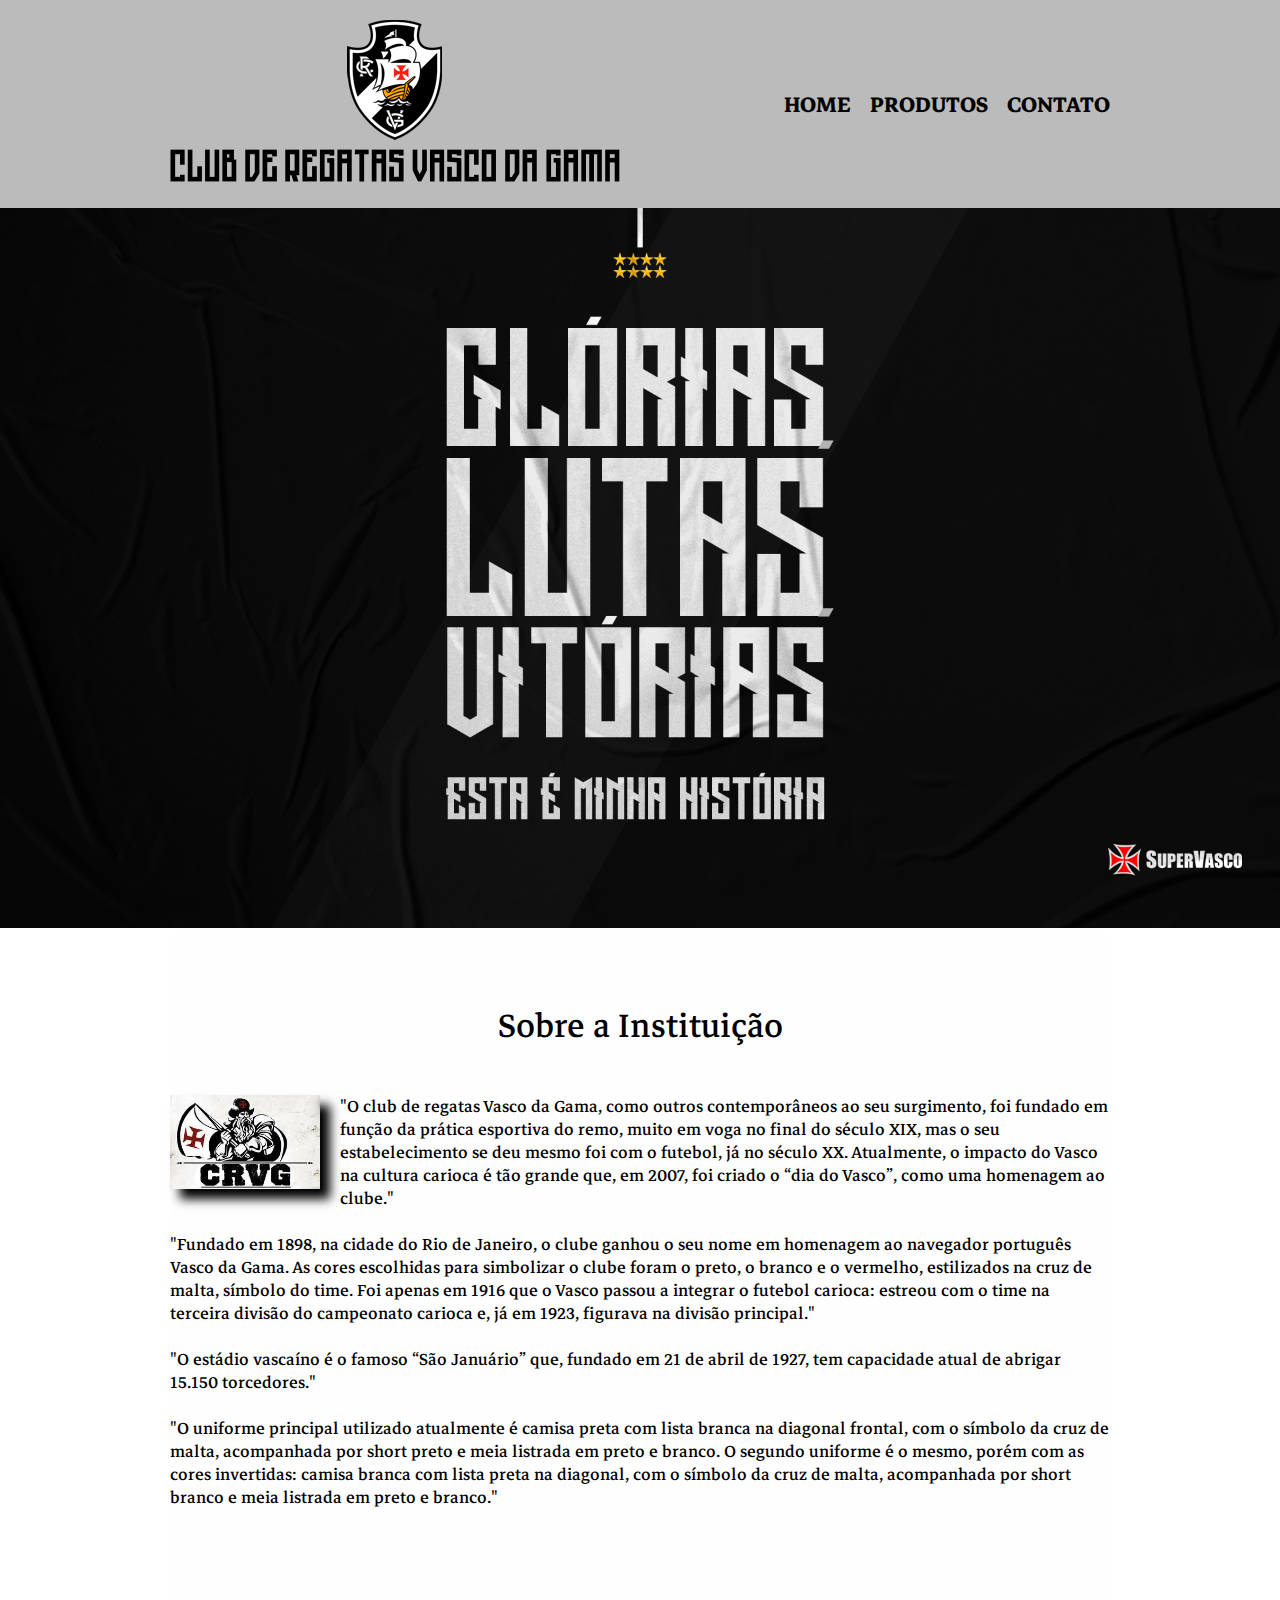
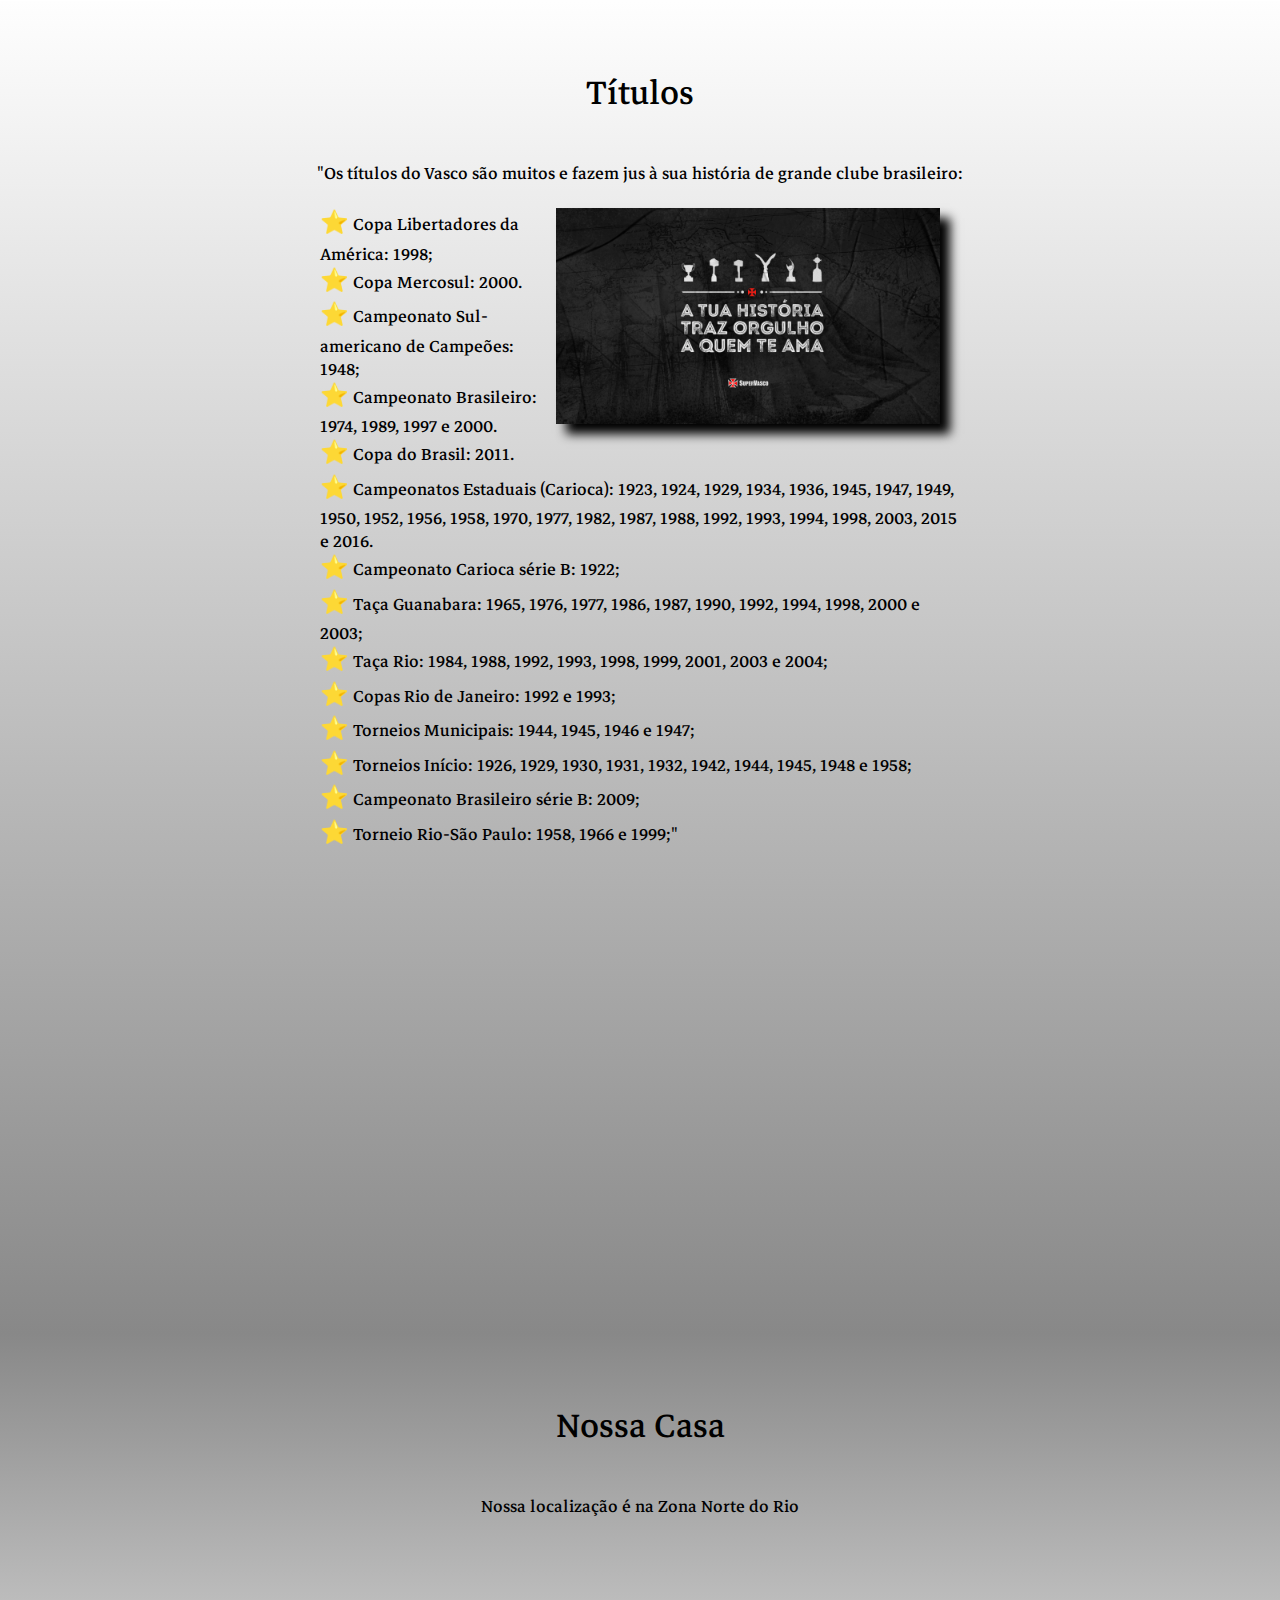
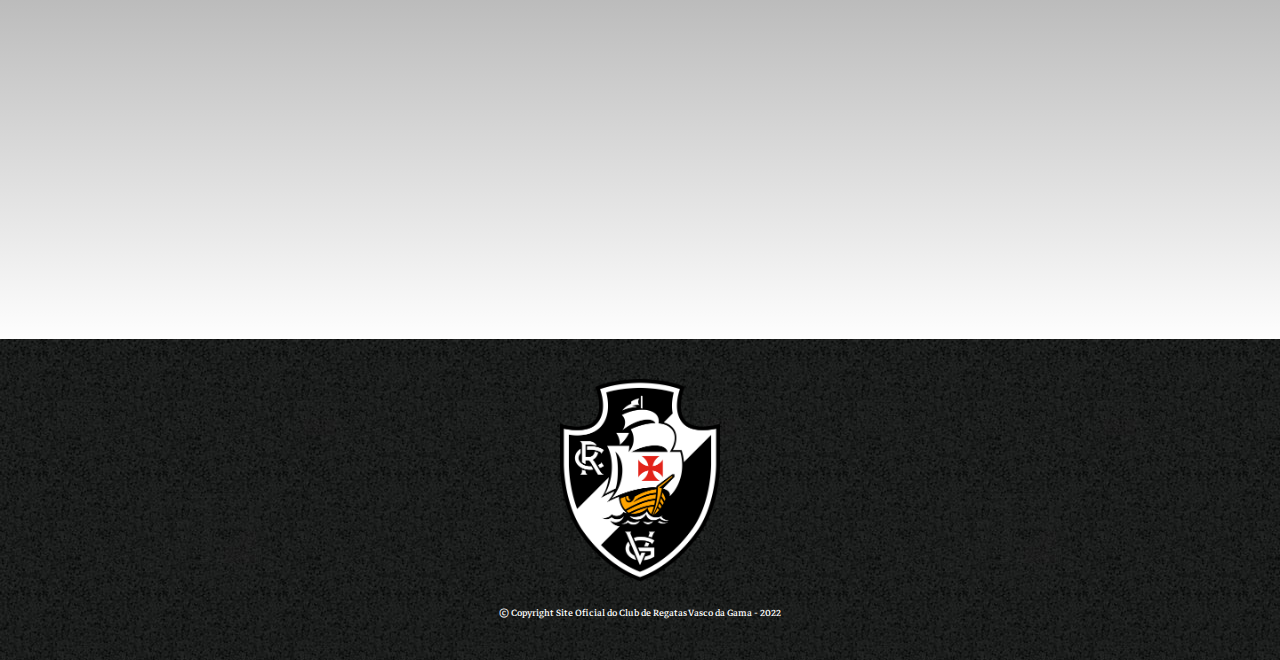
==== Projeto Vasco da Gama - HTML e CSS/index.html @ 01bf9816 "Criado projeto de um site do Club de Regatas Vasco da Gama HTML e CSS" ====
<!DOCTYPE html>
<html lang="pt-br">
<head>
    <meta charset="UTF-8">
    <meta name="viewport" content="width=device-width"> 
    <title>Site Oficial - C.R. Vasco da Gama</title>
    <link rel="stylesheet" href="reset.css">
    <link rel="stylesheet" href="style-home.css">
    <link rel="preconnect" href="https://fonts.googleapis.com">
<link rel="preconnect" href="https://fonts.gstatic.com" crossorigin>
<link href="https://fonts.googleapis.com/css2?family=Markazi+Text:wght@500&display=swap" rel="stylesheet">
</head>
<body>
    <header>
        <div class="caixa">
            <h1><img src="logo-e-nome.png"></h1>

            <nav>
                <ul>
                    <li><a href="index.html">Home</a></li>
                    <li><a href="produtos.html">Produtos</a></li>
                    <li><a href="contato.html">Contato</a></li>
                </ul>
            </nav>
        </div> 
    </header>

    <img class="banner" src="vasco-wallpaper.png">

    <main>
        <section class="principal">
            <h2 class="titulo-principal">Sobre a Instituição</h2>

            <img class="almirante" src="almirante.jpg" alt="imagem do almirante">
    
            <p>"O <strong>club de regatas Vasco da Gama</strong>, como outros contemporâneos ao seu surgimento, foi fundado em função da prática esportiva do remo, muito em voga no final do século XIX, mas o seu estabelecimento se deu mesmo foi com o futebol, já no século XX. Atualmente, o impacto do Vasco na cultura carioca é tão grande que, em 2007, foi criado o “dia do Vasco”, como uma homenagem ao clube."</p>
    
            <p>"Fundado em 1898, na cidade do Rio de Janeiro, o clube ganhou o seu nome em homenagem ao navegador português Vasco da Gama. As cores escolhidas para simbolizar o clube foram o preto, o branco e o vermelho, estilizados na cruz de malta, símbolo do time. Foi apenas em 1916 que o Vasco passou a integrar o futebol carioca: estreou com o time na terceira divisão do campeonato carioca e, já em 1923, figurava na divisão principal."</p>
    
            <p>"O estádio vascaíno é o famoso “São Januário” que, fundado em 21 de abril de 1927, tem capacidade atual de abrigar 15.150 torcedores."</p>
    
            <p>"O uniforme principal utilizado atualmente é camisa preta com lista branca na diagonal frontal, com o símbolo da cruz de malta, acompanhada por short preto e meia listrada em preto e branco. O segundo uniforme é o mesmo, porém com as cores invertidas: camisa branca com lista preta na diagonal, com o símbolo da cruz de malta, acompanhada por short branco e meia listrada em preto e branco."</p>
        </section>
        
        <section class="titulos">
            <h3 class="titulo-principal">Títulos</h3>
            <p id="idTitulo">"Os títulos do Vasco são muitos e fazem jus à sua história de grande clube brasileiro:</p>
    
            <div class="conteudo-titulos">

                <img src="titulos.png" class="imagem-titulos">

                <p class="t"> Copa Libertadores da América: 1998;</p>
                <p class="t"> Copa Mercosul: 2000.</p>
                <p class="t"> Campeonato Sul-americano de Campeões: 1948;</p>
                <p class="t"> Campeonato Brasileiro: 1974, 1989, 1997 e 2000.</p>
                <p class="t"> Copa do Brasil: 2011.</p>
                <p class="t"> Campeonatos Estaduais (Carioca): 1923, 1924, 1929, 1934, 1936, 1945, 1947, 1949, 1950, 1952, 1956, 1958, 1970, 1977, 1982, 1987, 1988, 1992, 1993, 1994, 1998, 2003, 2015 e 2016.</p>
                <p class="t"> Campeonato Carioca série B: 1922;</p>
                <p class="t"> Taça Guanabara: 1965, 1976, 1977, 1986, 1987, 1990, 1992, 1994, 1998, 2000 e 2003;</p>
                <p class="t"> Taça Rio: 1984, 1988, 1992, 1993, 1998, 1999, 2001, 2003 e 2004;</p>
                <p class="t"> Copas Rio de Janeiro: 1992 e 1993;</p>
                <p class="t"> Torneios Municipais: 1944, 1945, 1946 e 1947;</p>
                <p class="t"> Torneios Início: 1926, 1929, 1930, 1931, 1932, 1942, 1944, 1945, 1948 e 1958;</p>
                <p class="t"> Campeonato Brasileiro série B: 2009;</p>
                <p class="t"> Torneio Rio-São Paulo: 1958, 1966 e 1999;"</p> 
            </div>
            
            <div class="video">
                <iframe width="100%" height="315" src="https://www.youtube.com/embed/gGIVrmWJOHM" title="YouTube video player" frameborder="0" allow="accelerometer; autoplay; clipboard-write; encrypted-media; gyroscope; picture-in-picture" allowfullscreen></iframe>
            </div>
            
        </section>

        <section class="mapa">
            <h3 class="titulo-principal">Nossa Casa</h3>
            <p>Nossa localização é na Zona Norte do Rio</p>
            <div class="mapa-conteudo">
                <iframe src="https://www.google.com/maps/embed?pb=!1m18!1m12!1m3!1d3675.601904020383!2d-43.230231384506055!3d-22.891159843069786!2m3!1f0!2f0!3f0!3m2!1i1024!2i768!4f13.1!3m3!1m2!1s0x997eea386659df%3A0x915e7bfd2cc5d456!2zRXN0w6FkaW8gU8OjbyBKYW51w6FyaW8!5e0!3m2!1spt-BR!2sbr!4v1668106810509!5m2!1spt-BR!2sbr" width="100%" height="300" style="border:0;" allowfullscreen="" loading="lazy" referrerpolicy="no-referrer-when-downgrade"></iframe>
            </div>
            
        </section>

    </main>

    <footer>
        <img id="escudorodape" src="escudo.png">
        <p class="copyright">&copy; Copyright Site Oficial do Club de Regatas Vasco da Gama - 2022</p>
    </footer>

</body>
</html>
---- Projeto Vasco da Gama - HTML e CSS/style-home.css ----
body {
    font-family: 'Markazi Text', serif;
    font-size: 23px;
}

header {
    background: #BBBBBB;
    padding: 20px 0;
}

.caixa {
    position: relative;
    width: 940px;
    margin: 0 auto;
}

nav {
    position: absolute;
    top: 70px;
    right: 0;
}

nav li {
    display: inline;
    margin: 0 0 0 15px;
}

nav a {
    text-transform: uppercase;
    color: #000000;
    font-weight: bold;
    font-size: 30px;
    text-decoration: none;
}

nav a:hover {
    color: #C78C19;
    text-decoration: underline;
}

.produtos li {
    display: inline-block;
    text-align: center;
    width: 30%;
    height: 470px;
    vertical-align: top;
    margin: 0 1.5%;
    padding: 30px 20px;
    box-sizing: border-box;
    border: 2px solid #000000;
    border-radius: 10px;
}

.produtos li:hover {
    border-color: #C78C19;
}

.produtos li:active {
    border-color: #088C19;
}

.produtos li:hover h2 {
    font-size: 40px;
}

.produtos {
    width: 1007px;
    margin: 0 auto;
    padding: 50px 0;
}

.produtos h2 {
    font-size: 30px;
    font-weight: bold;
}

.produto-descricao {
    font-size: 18px;
}

#socio2 {
    width: 200px;
}

#prod {
    width: 275px;
}

#tour {
    width: 260px;
    height: 335px;
}

footer {
    text-align: center;
    background: url(bg.jpg);
    padding: 40px 0;
}

#escudorodape {
    width: 160px;
}

.copyright {
    color: #FFFFFF;
    font-size: 13px;
    margin: 20px 0 0;
}

main {
    
}

form {
    margin: 40px 0;
}

form label, form legend {
    display: block;
    font-size: 20px;
    margin: 0 0 10px;
}

.input-padrao {
    display: block;
    margin: 0 0 20px;
    padding: 10px 25px;
    width: 50%;
}

.checkbox {
    margin: 20px 0;
}

.enviar {
    width: 40%;
    padding: 15px 0;
    background: orange;
    color: white;
    font-weight: bold;
    font-size: 18px;
    border: none;
    border-radius: 5px;
    transition: 1s all;
    cursor: pointer;
}

.enviar:hover {
    background: darkorange;
    transform: scale(1.2);
}

table {
    margin: 20px 0 40px;
}

thead {
    background: #555555;
    color: white;
    font-weight: bold;
}

td, th {
    border: 1px solid #000000;
    padding: 8px 15px;
}

.banner {
    width: 100%;
}

.principal {
    padding: 3em 0;
    background: #FEFEFE;
    width: 940px;
    margin: 0 auto;
}

.titulos {
    padding: 3em 0;
    background: linear-gradient(#FEFEFE, #888888);
}

.t:before {
    line-height: 1.5;
    content: "⭐";
}

.titulo-principal {
    text-align: center;
    font-size: 2em;
    margin: 0 0 1em;
    clear: left;
}

.principal p {
    margin: 0 0 1em;
}

.conteudo-titulos {
    width: 640px;
    margin: 0 auto;
}

.lista-titulos {
    width: 40%;
    display: inline-block;
    vertical-align: top;
}

.imagem-titulos {
    width: 60%;
    box-shadow: 10px 10px 10px #000000;
    float: right;
    margin: 0 20px 20px 0;
}

.almirante {
    width: 150px;
    float: left;
    margin: 0 20px 20px 0;
    box-shadow: 10px 10px 10px #000000;
}

.mapa {
    padding: 3em 0;
    background: linear-gradient(#888888, #FEFEFE);
}

.mapa p{
    margin: 0 0 2em;
    text-align: center;
}

.mapa-conteudo {
    width: 940px;
    margin: 0 auto;
}

.video {
    width: 560px;
    margin: 2em auto;
}

#idTitulo {
    text-align: center;
    margin: 1em;
}

@media screen and (max-width: 480px) {
    .caixa, .principal, .conteudo-titulos, .mapa-conteudo, .video {
        width: auto;
    }

    h1 {
        text-align: center;
    }

    nav {
        position: static;
    }

    .lista-titulos, .imagem-titulos {
        width: 100%;
    }
}
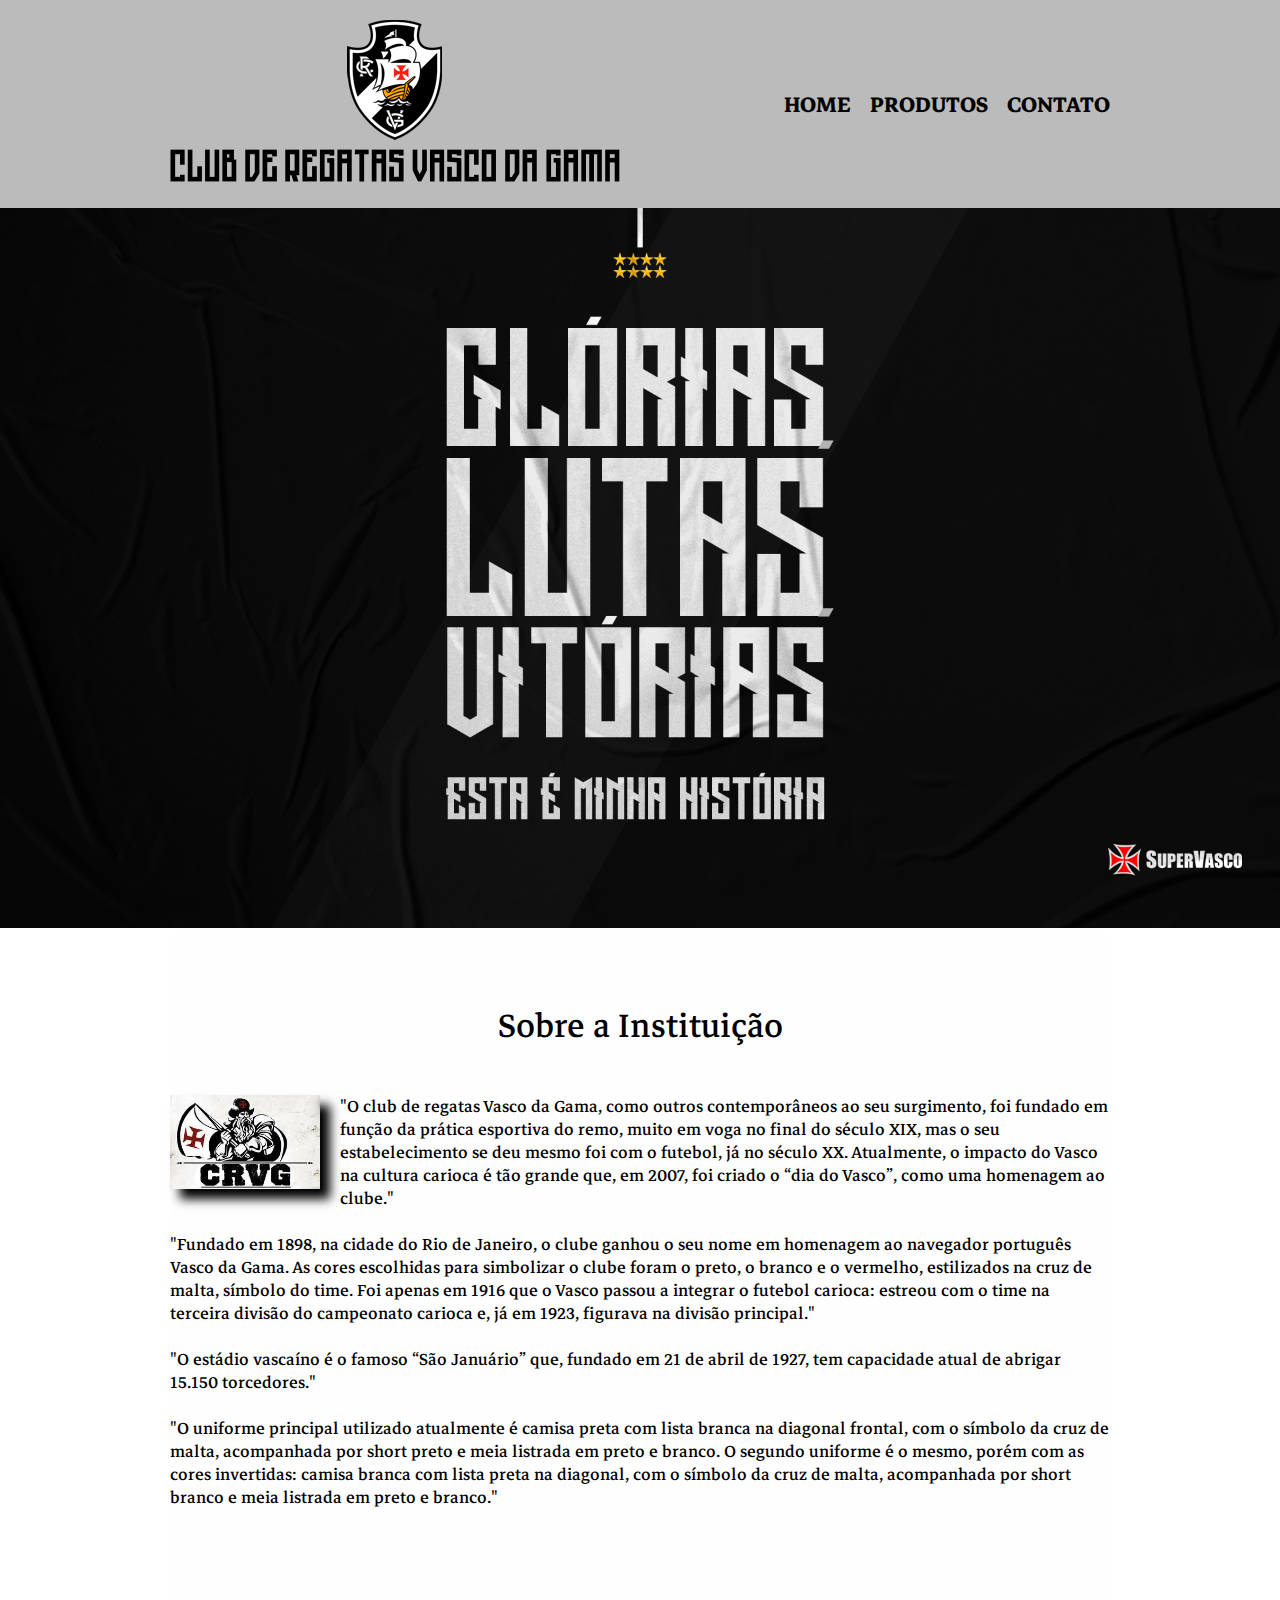
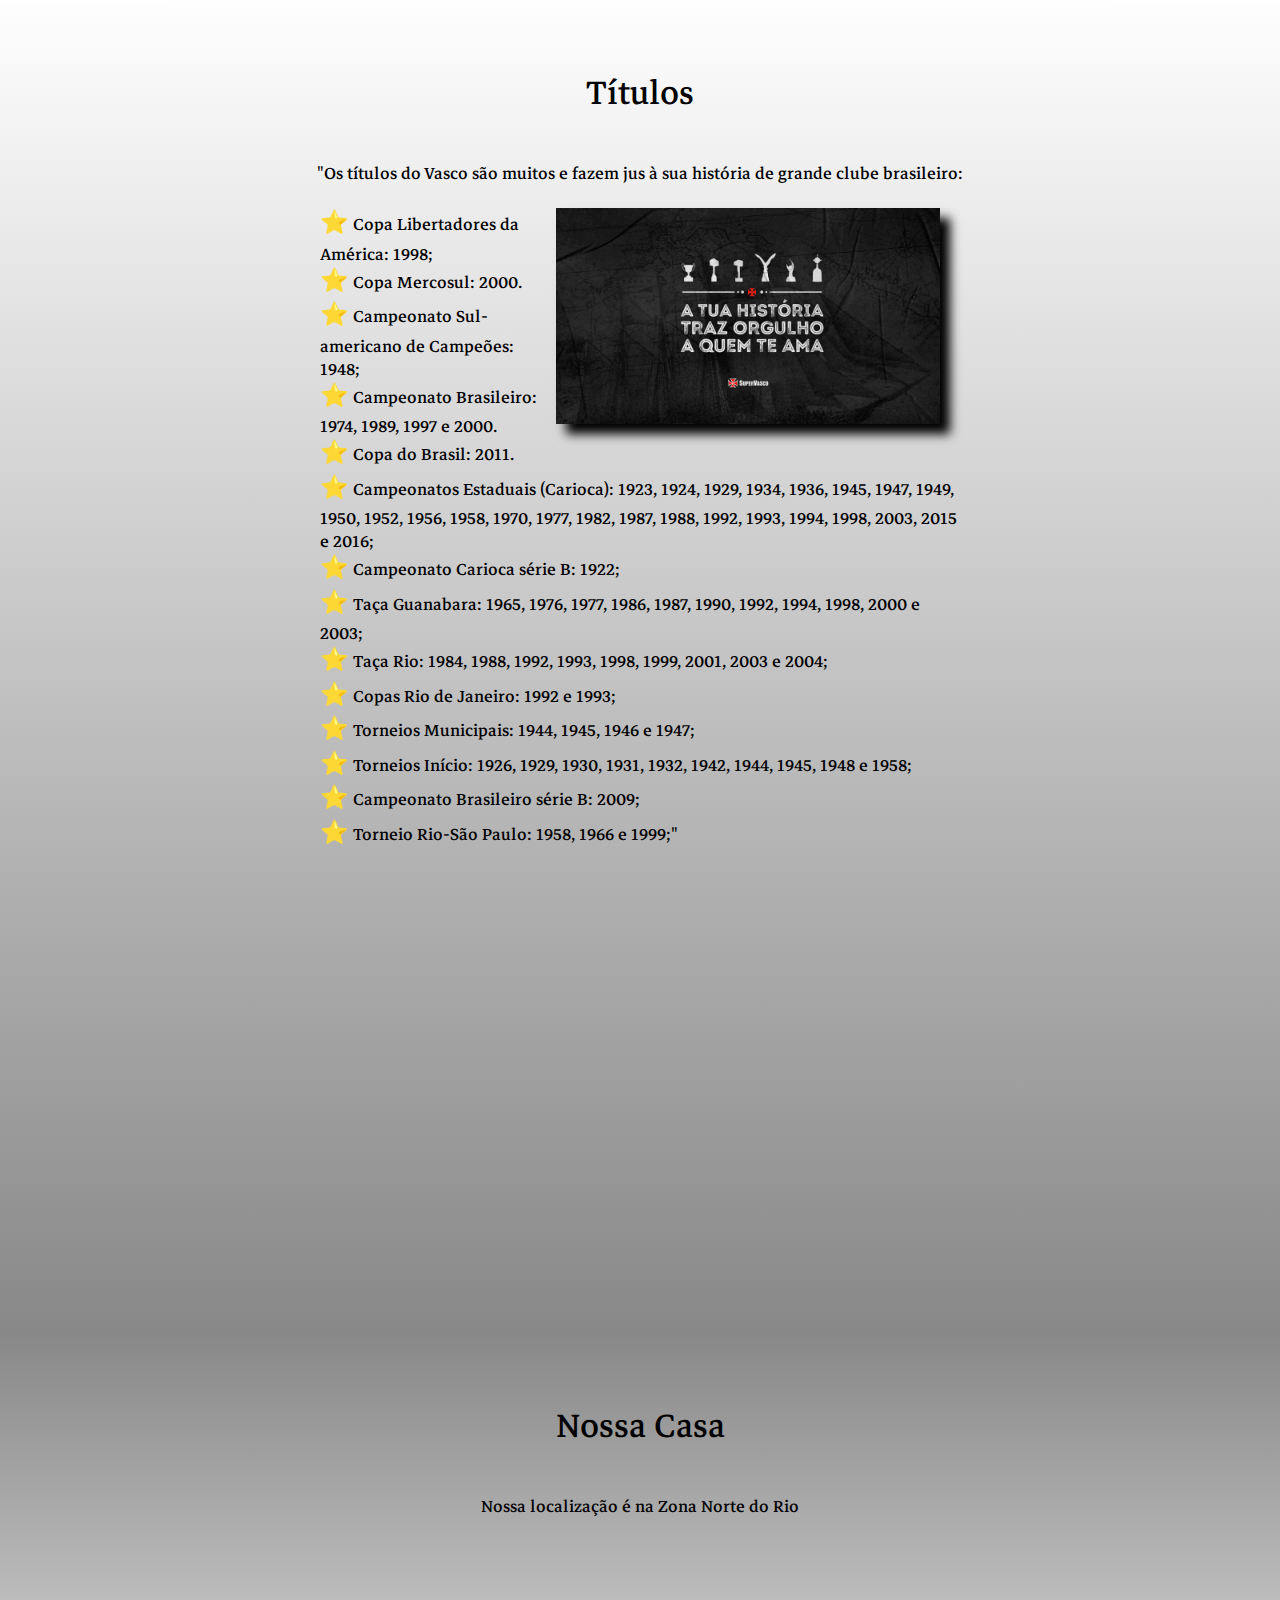
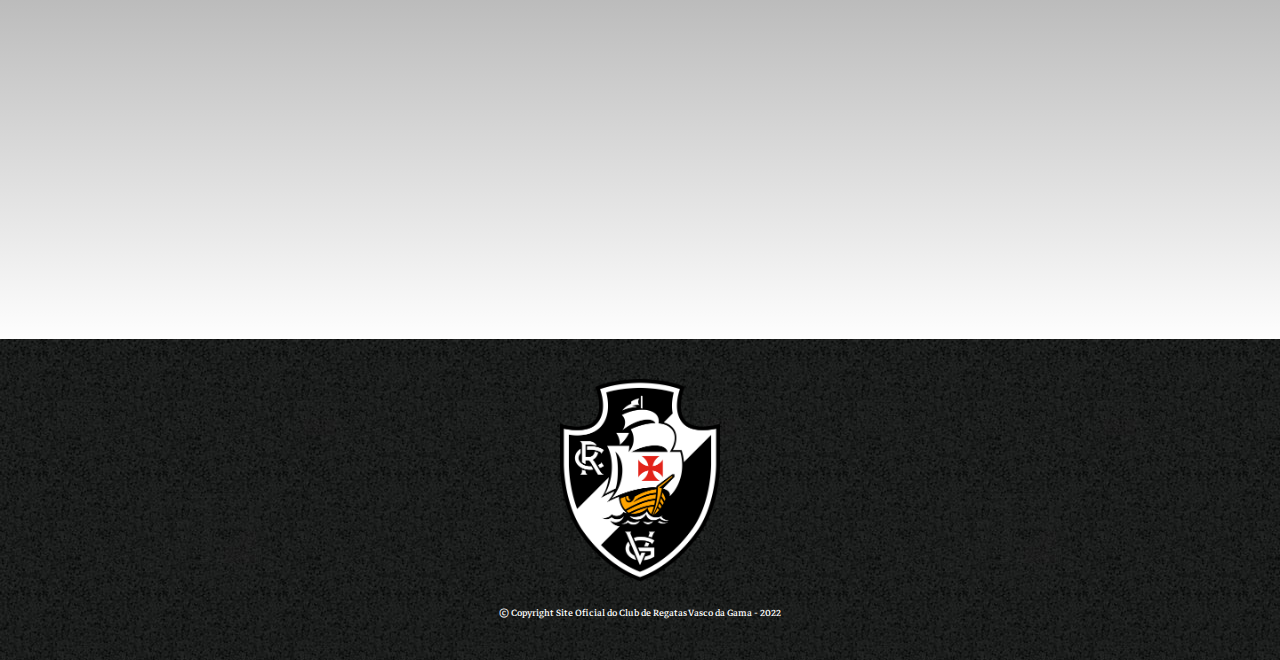
==== commit 454e964c: "Atualização do site com sua responsividade" ====
--- a/Projeto Vasco da Gama - HTML e CSS/index.html
+++ b/Projeto Vasco da Gama - HTML e CSS/index.html
@@ -55,7 +55,7 @@
                 <p class="t"> Campeonato Sul-americano de Campeões: 1948;</p>
                 <p class="t"> Campeonato Brasileiro: 1974, 1989, 1997 e 2000.</p>
                 <p class="t"> Copa do Brasil: 2011.</p>
-                <p class="t"> Campeonatos Estaduais (Carioca): 1923, 1924, 1929, 1934, 1936, 1945, 1947, 1949, 1950, 1952, 1956, 1958, 1970, 1977, 1982, 1987, 1988, 1992, 1993, 1994, 1998, 2003, 2015 e 2016.</p>
+                <p class="t"> Campeonatos Estaduais (Carioca): 1923, 1924, 1929, 1934, 1936, 1945, 1947, 1949, 1950, 1952, 1956, 1958, 1970, 1977, 1982, 1987, 1988, 1992, 1993, 1994, 1998, 2003, 2015 e 2016;</p>
                 <p class="t"> Campeonato Carioca série B: 1922;</p>
                 <p class="t"> Taça Guanabara: 1965, 1976, 1977, 1986, 1987, 1990, 1992, 1994, 1998, 2000 e 2003;</p>
                 <p class="t"> Taça Rio: 1984, 1988, 1992, 1993, 1998, 1999, 2001, 2003 e 2004;</p>
--- a/Projeto Vasco da Gama - HTML e CSS/style-home.css
+++ b/Projeto Vasco da Gama - HTML e CSS/style-home.css
@@ -1,11 +1,13 @@
 body {
     font-family: 'Markazi Text', serif;
     font-size: 23px;
+    width: auto;
 }
 
 header {
     background: #BBBBBB;
     padding: 20px 0;
+    width: auto;
 }
 
 .caixa {
@@ -248,8 +250,14 @@
 }
 
 @media screen and (max-width: 480px) {
+
+    body {
+        width: 480px;
+    }
+
     .caixa, .principal, .conteudo-titulos, .mapa-conteudo, .video {
         width: auto;
+        height: 100%;
     }
 
     h1 {
@@ -260,7 +268,7 @@
         position: static;
     }
 
-    .lista-titulos, .imagem-titulos {
+    .imagem-titulos {
         width: 100%;
     }
 }